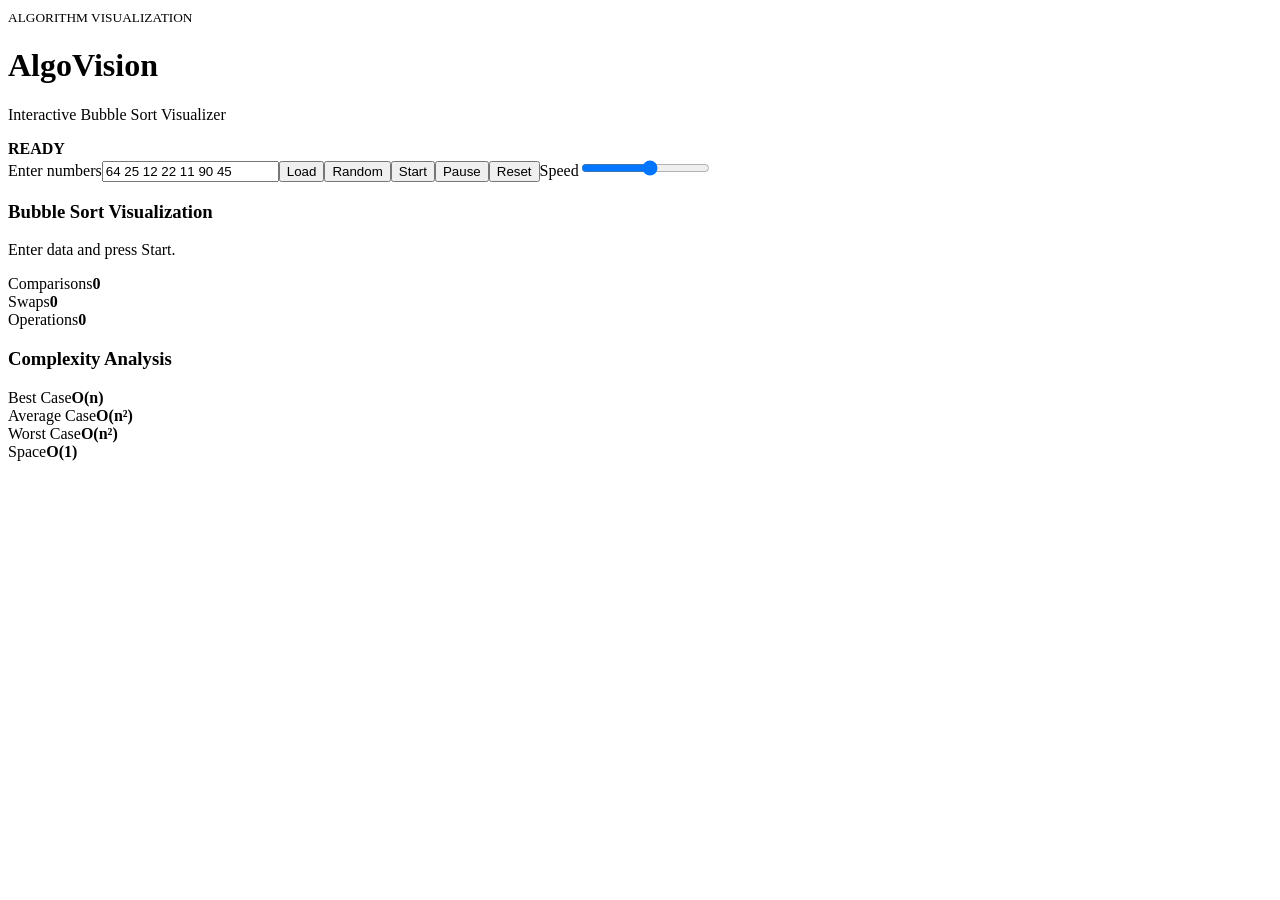
==== index.html @ 7fb40d3b "Rename index[1].html to index.html" ====
<!doctype html><html><head><meta charset="utf-8"><meta name="viewport" content="width=device-width,initial-scale=1"><title>AlgoVision</title><link rel="stylesheet" href="style.css"></head><body><main><header><div><small>ALGORITHM VISUALIZATION</small><h1>AlgoVision</h1><p>Interactive Bubble Sort Visualizer</p></div><b id="status">READY</b></header><section class="panel controls"><label>Enter numbers<input id="data" value="64 25 12 22 11 90 45"></label><button id="load">Load</button><button id="random">Random</button><button id="start">Start</button><button id="pause">Pause</button><button id="reset">Reset</button><label>Speed<input id="speed" type="range" min="1" max="100" value="55"></label></section><section class="panel"><h3>Bubble Sort Visualization</h3><div id="bars"></div><p id="op">Enter data and press Start.</p></section><section class="metrics"><div class="panel">Comparisons<strong id="cmp">0</strong></div><div class="panel">Swaps<strong id="swp">0</strong></div><div class="panel">Operations<strong id="ops">0</strong></div></section><section class="panel"><h3>Complexity Analysis</h3><div class="complexity"><div>Best Case<strong>O(n)</strong></div><div>Average Case<strong>O(n²)</strong></div><div>Worst Case<strong>O(n²)</strong></div><div>Space<strong>O(1)</strong></div></div></section></main><script src="script.js"></script></body></html>
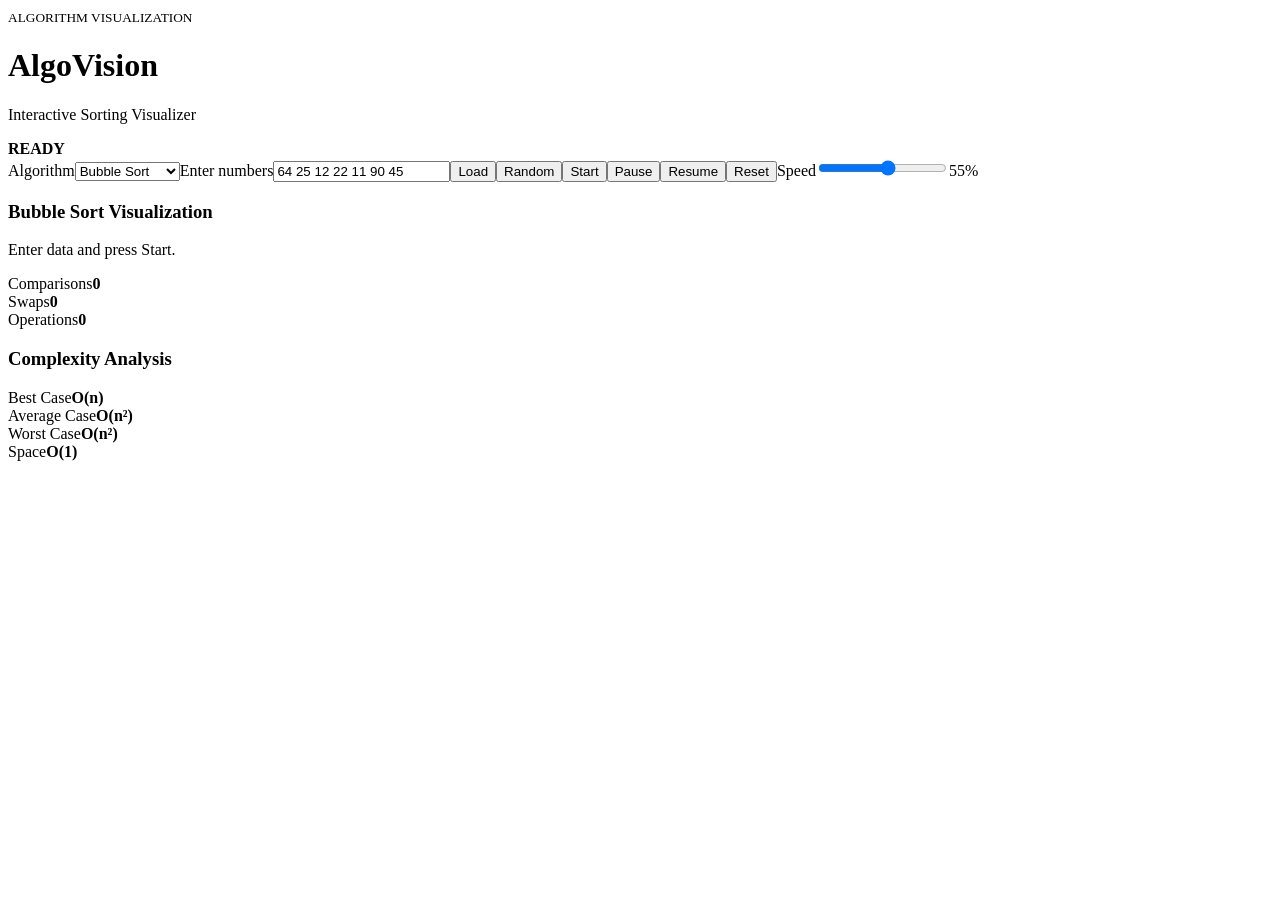
==== commit 90c89feb: "Rename index[1].html to index.html" ====
--- a/index.html
+++ b/index.html
@@ -1 +1 @@
-<!doctype html><html><head><meta charset="utf-8"><meta name="viewport" content="width=device-width,initial-scale=1"><title>AlgoVision</title><link rel="stylesheet" href="style.css"></head><body><main><header><div><small>ALGORITHM VISUALIZATION</small><h1>AlgoVision</h1><p>Interactive Bubble Sort Visualizer</p></div><b id="status">READY</b></header><section class="panel controls"><label>Enter numbers<input id="data" value="64 25 12 22 11 90 45"></label><button id="load">Load</button><button id="random">Random</button><button id="start">Start</button><button id="pause">Pause</button><button id="reset">Reset</button><label>Speed<input id="speed" type="range" min="1" max="100" value="55"></label></section><section class="panel"><h3>Bubble Sort Visualization</h3><div id="bars"></div><p id="op">Enter data and press Start.</p></section><section class="metrics"><div class="panel">Comparisons<strong id="cmp">0</strong></div><div class="panel">Swaps<strong id="swp">0</strong></div><div class="panel">Operations<strong id="ops">0</strong></div></section><section class="panel"><h3>Complexity Analysis</h3><div class="complexity"><div>Best Case<strong>O(n)</strong></div><div>Average Case<strong>O(n²)</strong></div><div>Worst Case<strong>O(n²)</strong></div><div>Space<strong>O(1)</strong></div></div></section></main><script src="script.js"></script></body></html>
+<!doctype html><html><head><meta charset="utf-8"><meta name="viewport" content="width=device-width,initial-scale=1"><title>AlgoVision</title><link rel="stylesheet" href="style.css"></head><body><main><header><div><small>ALGORITHM VISUALIZATION</small><h1>AlgoVision</h1><p>Interactive Sorting Visualizer</p></div><b id="status">READY</b></header><section class="panel controls"><label>Algorithm<select id="algorithm"><option>Bubble Sort</option><option>Selection Sort</option><option>Insertion Sort</option></select></label><label>Enter numbers<input id="data" value="64 25 12 22 11 90 45"></label><button id="load">Load</button><button id="random">Random</button><button id="start">Start</button><button id="pause">Pause</button><button id="resume">Resume</button><button id="reset">Reset</button><label>Speed<input id="speed" type="range" min="1" max="100" value="55"><span id="speedValue">55%</span></label></section><section class="panel"><h3 id="vizTitle">Bubble Sort Visualization</h3><div id="bars"></div><p id="op">Enter data and press Start.</p></section><section class="metrics"><div class="panel">Comparisons<strong id="cmp">0</strong></div><div class="panel">Swaps<strong id="swp">0</strong></div><div class="panel">Operations<strong id="ops">0</strong></div></section><section class="panel"><h3>Complexity Analysis</h3><div class="complexity"><div>Best Case<strong id="best">O(n)</strong></div><div>Average Case<strong id="avg">O(n²)</strong></div><div>Worst Case<strong id="worst">O(n²)</strong></div><div>Space<strong>O(1)</strong></div></div></section></main><script src="script.js"></script></body></html>
